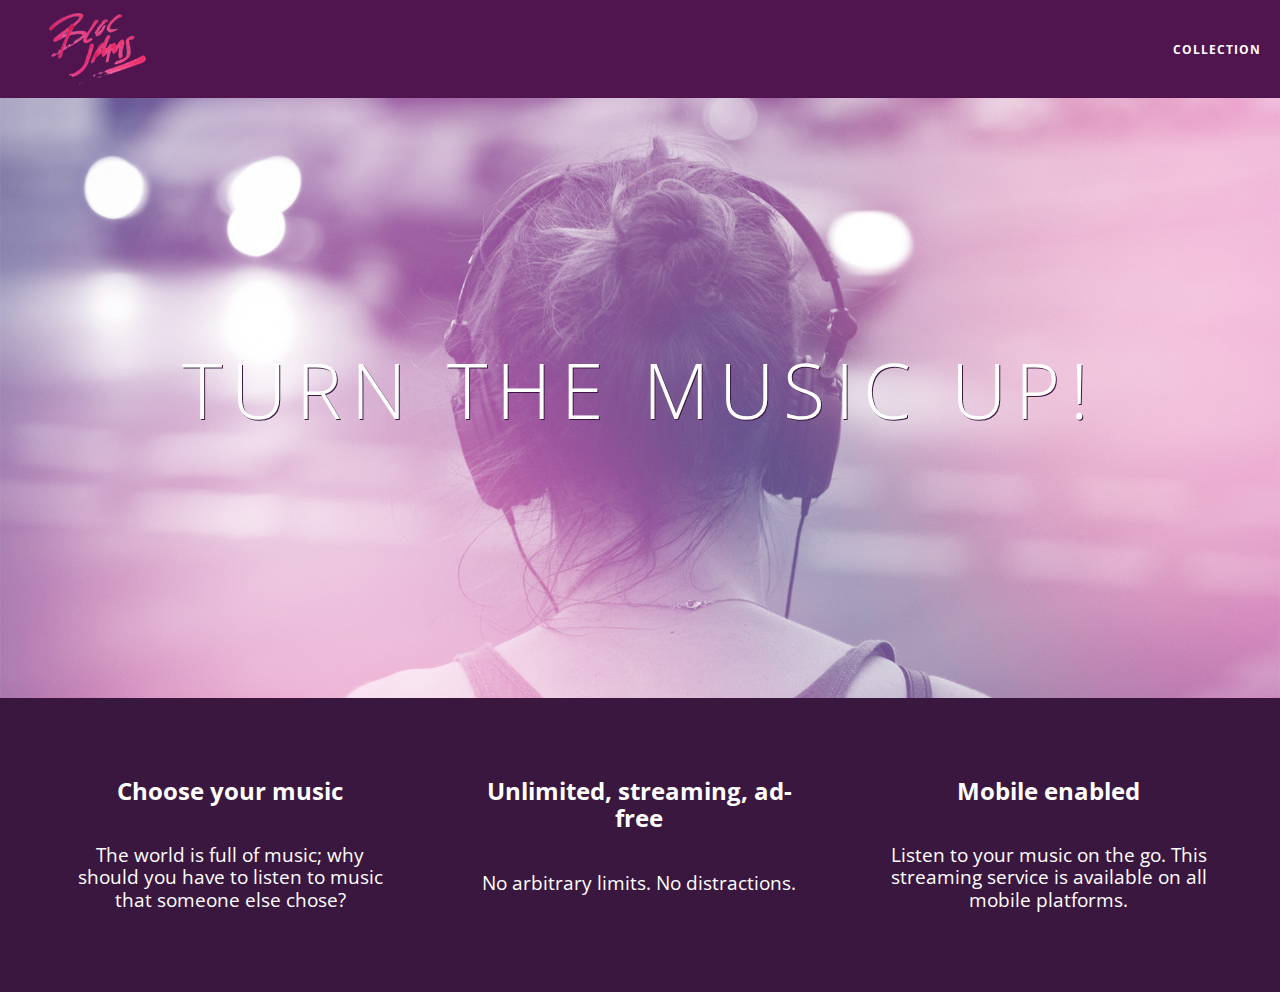
==== index.html @ 4085d5c6 "checkpoint 5 completed" ====
<!DOCTYPE html>
<html>
    <head>
        <title>Bloc Jams</title>
        <meta name="viewpoint" content="width=device-width, initial-scale=1">
        <link rel="stylesheet" type="text/css" href="https://fonts.googleapis.com/css?family=Open+Sans:400,800,600,700,300">
         <link rel="stylesheet" type="text/css" href="https://code.ionicframework.com/ionicons/2.0.1/css/ionicons.min.css">
        <link rel="stylesheet" type="text/css" href="styles/normalize.css">
        <link rel="stylesheet" type="text/css" href="styles/main.css">
        <link rel="stylesheet" type="text/css" href="styles/landing.css"
    </head>
    <body class="landing">
        <nav class="navbar"> <!-- navigation bar -->
          <a href="index.html" class="logo">
                 <img src="assets/images/bloc_jams_logo.png" alt="bloc jams logo">
             </a>
             <div class="links-container">
                 <a href="collection.html" class="navbar-link">collection</a>
             </div>
        </nav>
          <section class="hero-content">
            <h1 class="hero-title">Turn the music up!</h1>
        </section>

        <section class="selling-points container clearfix">
               <div class="point column third">
                 <span class="ion-music-note"></span>
                 <h5 class="point-title">Choose your music</h5>
                 <p class="point-description">The world is full of music; why should you have to listen to music that someone else chose?</p>
            </div>
              <div class="point column third">
                 <span class="ion-radio-waves"></span>
                 <h5 class="point-title">Unlimited, streaming, ad-free</h5>
                 <p class="point-description">No arbitrary limits. No distractions.</p>
            </div>
              <div class="point column third">
                 <span class="ion-iphone"></span>
                 <h5 class="point-title">Mobile enabled</h5>
                 <p class="point-description">Listen to your music on the go. This streaming service is available on all mobile platforms.</p>
            </div>
        </section>
    </body>
</html>
---- styles/main.css ----
*, *::before, *::after {
     -moz-box-sizing: border-box;
     -webkit-box-sizing: border-box;
     box-sizing: border-box;
 }


html {
     height: 100%;
     font-size: 100%;
 }

 body {
     font-family: 'Open Sans';
     color: white;
     min-height: 100%;
 }


 .navbar {
   position: relative;
padding: 0.5rem;
background-color: rgba(101,18,95,0.5);
z-index: 1;


 }

 .navbar .logo {
     position: relative;
     left: 2rem;
     cursor: pointer;
 }

 .navbar .links-container {
     display: table;
     position: absolute;
     top: 0;
     right: 0;
     height: 100px;
     color: white;
 }

 .links-container .navbar-link {
     display: table-cell;
     position: relative;
     height: 100%;
     padding-left: 1rem;
     padding-right: 1rem;
     vertical-align: middle;
     color: white;
     font-size: 0.625rem;
     letter-spacing: 0.05rem;
     font-weight: 700;
     text-transform: uppercase;
     text-decoration: none;
     cursor: pointer;
 }

 .links-container .navbar-link:hover {
     color: rgb(233,50,117);
 }

 .link-container .navbar-link:active {
   background-color: white;
 }

 .container {
     margin: 0 auto;
     max-width: 64rem;
 }

@media (min-width: 640px) {
  html { font-size: 112%;}

  .column {
         float: left;
         padding-left: 1rem;
         padding-right: 1rem;
     }

     .column.full { width: 100%; }
     .column.two-thirds { width: 66.7%; }
     .column.half { width: 50%; }
     .column.third { width: 33.3%; }
     .column.fourth { width: 25%; }
     .column.flow-opposite { float: right; }

}

@media (min-width: 1024px) {
  html { font-size: 120%;}

}

.clearfix::after {
   content: ".";
   visibility: hidden;
   display: block;
   height: 0;
   clear: both;
}
---- styles/landing.css ----
body.landing {
    background-color: rgb(58,23,63);
}

.hero-content {
     position: relative;
     min-height: 600px;
     background-image: url(../assets/images/bloc_jams_bg.jpg);
     background-repeat: no-repeat;
     background-position: center center;
     background-size: cover;
 }

 .hero-content .hero-title {
   position: absolute;
   top: 40%;
   -webkit-transform: translateY(-50%);
   -moz-transform: translateY(-50%);
   -ms-transform: translateY(-50%);
   transform: translateY(-50%);
   width: 100%;
   text-align: center;
   font-size: 4rem;
   font-weight: 300;
   text-transform: uppercase;
   letter-spacing: 0.5rem;
   text-shadow: 1px 1px 0px rgb(58,23,63);
}

.selling-points {
    position: relative;
}

.point {
    position: relative;
    padding: 2rem;
    text-align: center;
}

.point .point-title {
    font-size: 1.25rem;
}

.ion-music-note,
.ion-radio-waves,
.ion-iphone {
    color: rgb(233,50,117);
    font-size: 5rem;
}
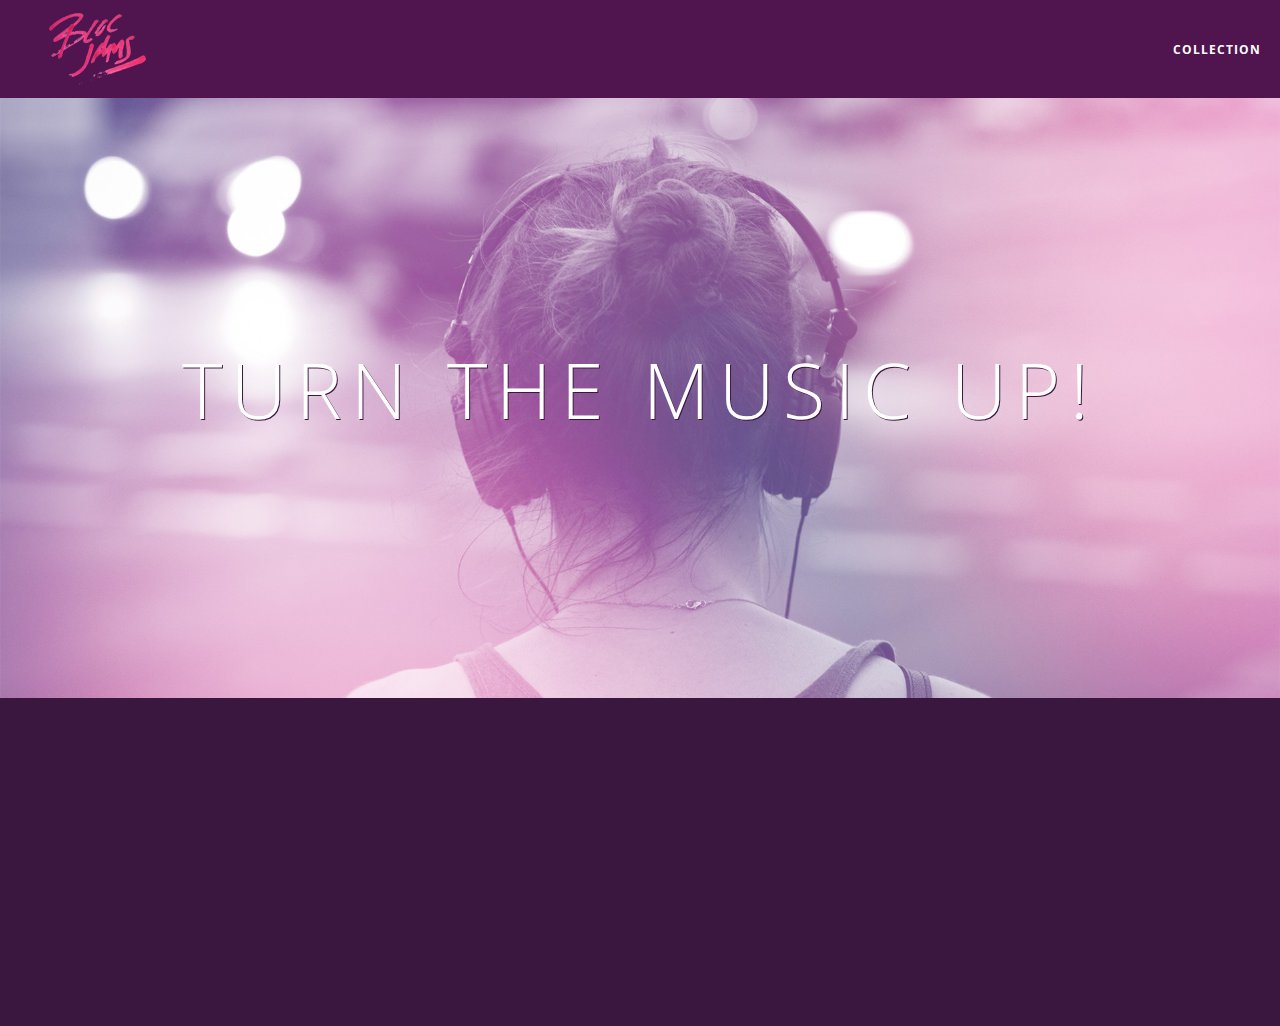
==== commit a2e943df: "checkpoint 8 complete" ====
--- a/index.html
+++ b/index.html
@@ -39,5 +39,6 @@
                  <p class="point-description">Listen to your music on the go. This streaming service is available on all mobile platforms.</p>
             </div>
         </section>
+        <script src="scripts/landing.js"></script>
     </body>
 </html>
--- a/styles/main.css
+++ b/styles/main.css
@@ -61,13 +61,17 @@
      color: rgb(233,50,117);
  }
 
- .link-container .navbar-link:active {
+ .links-container .navbar-link:active {
    background-color: white;
  }
 
  .container {
      margin: 0 auto;
      max-width: 64rem;
+ }
+
+ .container.narrow {
+     max-width: 56rem;
  }
 
 @media (min-width: 640px) {
--- a/styles/landing.css
+++ b/styles/landing.css
@@ -35,6 +35,16 @@
     position: relative;
     padding: 2rem;
     text-align: center;
+    opacity: 0;
+    -webkit-transform: scaleX(0.9) translateY(3rem);
+    -moz-transform: scaleX(0.9) translateY(3rem);
+    transform: scaleX(0.9) translateY(3rem);
+    -webkit-transition: all 0.25s ease-in-out;
+    -moz-transition: all 0.25s ease-in-out;
+    transition: all 0.25s ease-in-out;
+    -webkit-transition-delay: 0.2s;
+    -moz-transition-delay: 0.2s;
+    transition-delay: 0.2s;
 }
 
 .point .point-title {
